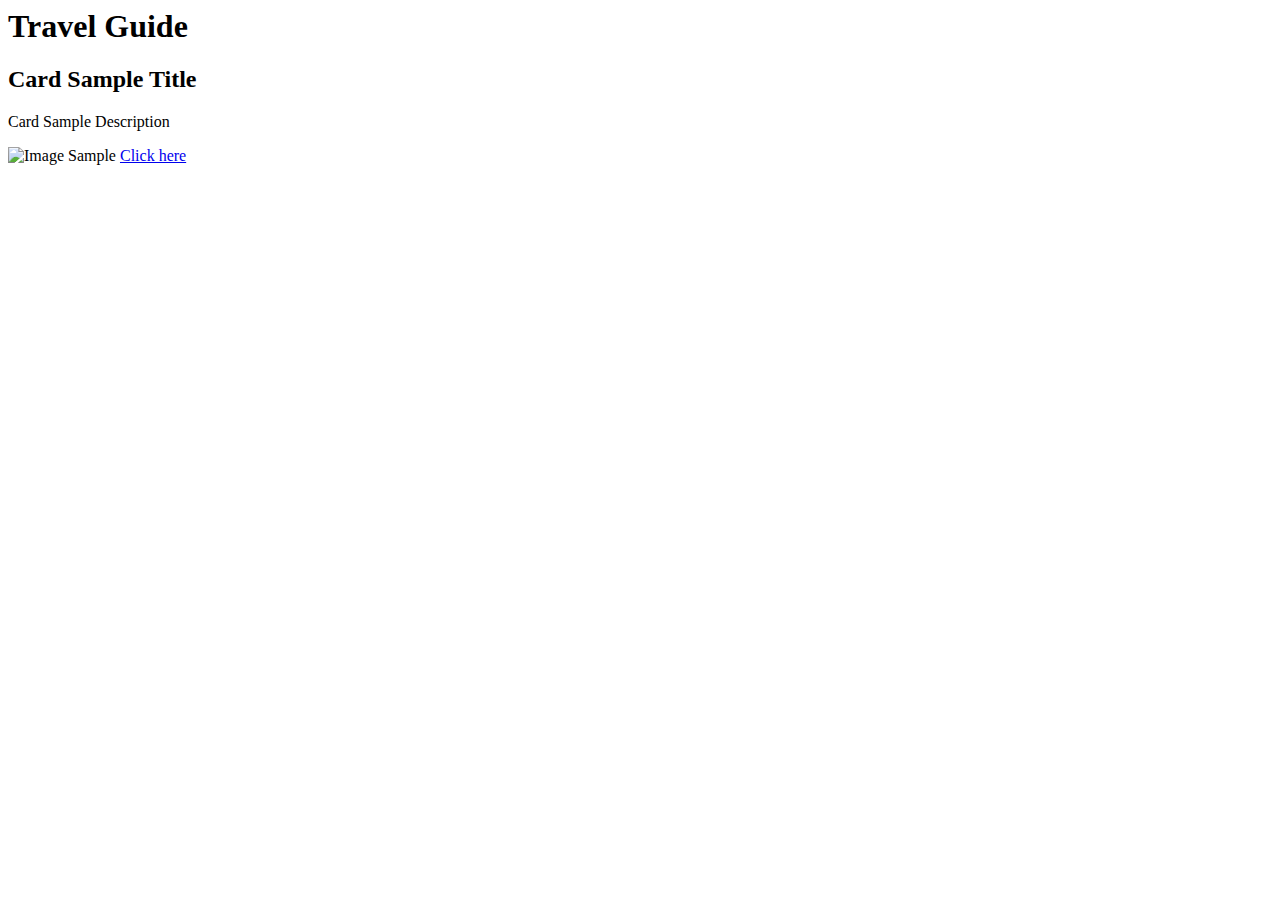
==== index.html @ 0eab5ecf "Setup of files, start of basic index with sample card" ====
<html lang="en">
    <head>
        <meta charset="UTF-8">
        <meta name="viewport" content="width=device-width, initial-scale=1.0">
        <title>Home</title>
        <link rel="stylesheet" type="text/css" href="styles.css">
    </head>
    <body>
        <header>
            <h1>Travel Guide</h1>
        </header>
        <section class="Card Sample">
            <h2>Card Sample Title</h2>
            <p>Card Sample Description</p>
            <img src="sample.jpg" alt="Image Sample">
            <a href="destination.html">Click here</a>
        </section>

        <script>
            // JavaScript code
           
        </script>
    </body>
</html>
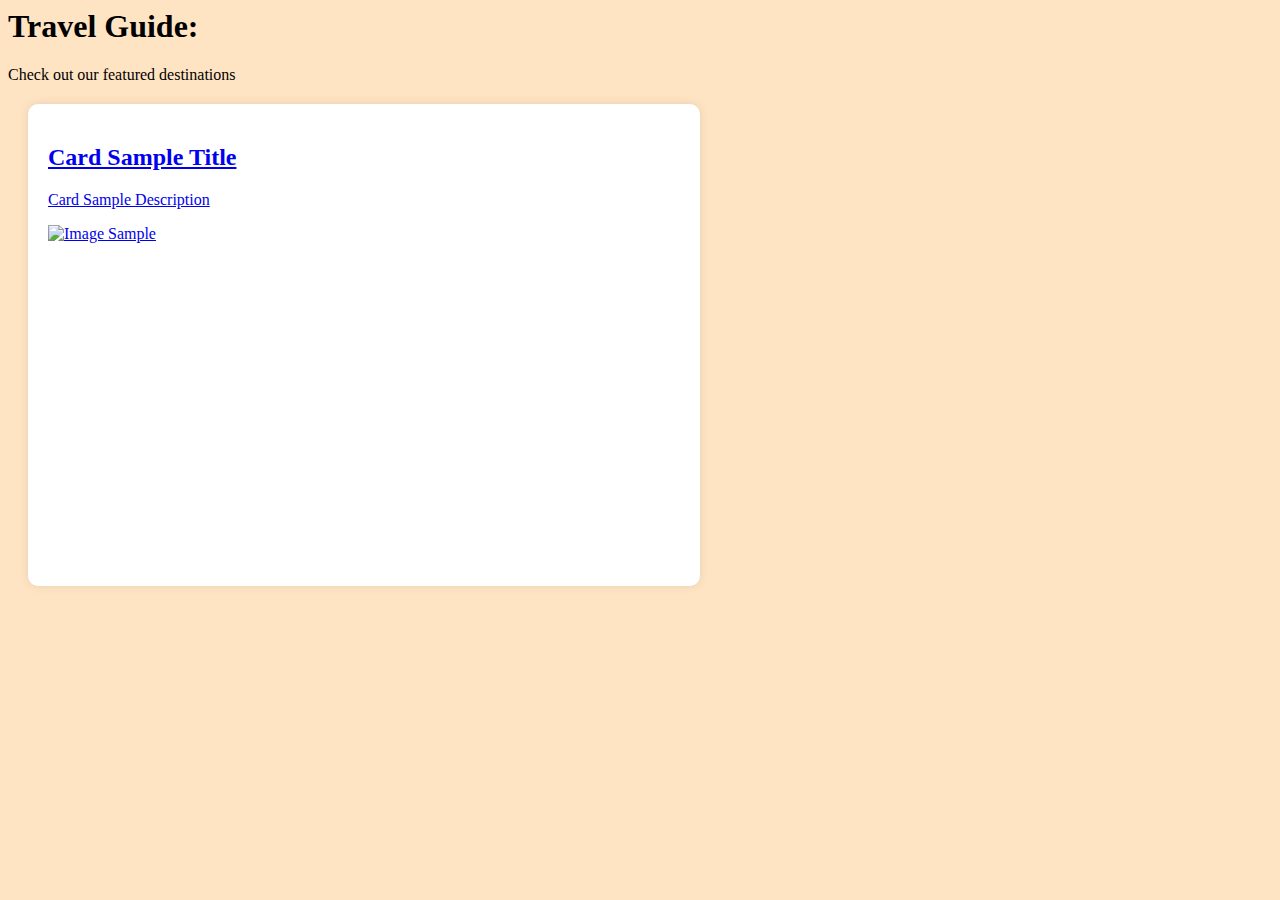
==== commit d6a0122d: "Destination constructor created, Styling of card and html, card json data, made card clickable" ====
--- a/index.html
+++ b/index.html
@@ -7,18 +7,17 @@
     </head>
     <body>
         <header>
-            <h1>Travel Guide</h1>
+            <h1><strong>Travel Guide:</strong></h1>
+            <p>Check out our featured destinations</p>
         </header>
-        <section class="Card Sample">
+        
+        <a href="destination.html" class="Card">
+            <section>
             <h2>Card Sample Title</h2>
             <p>Card Sample Description</p>
             <img src="sample.jpg" alt="Image Sample">
-            <a href="destination.html">Click here</a>
-        </section>
+            </section>
+        </a>
 
-        <script>
-            // JavaScript code
-           
-        </script>
     </body>
 </html>--- a/styles.css
+++ b/styles.css
@@ -0,0 +1,18 @@
+.card{
+    width: 50%;
+    height: 50%;
+    background-color: #fff;
+    border-radius: 10px;
+    padding: 20px;
+    margin: 20px;
+    box-shadow: 0 0 10px rgba(0, 0, 0, 0.1);
+    overflow: hidden;
+    position: relative;
+    display: flex;
+    flex-direction: column;
+    justify-content: space-between;
+}
+
+body {
+    background-color: bisque;
+}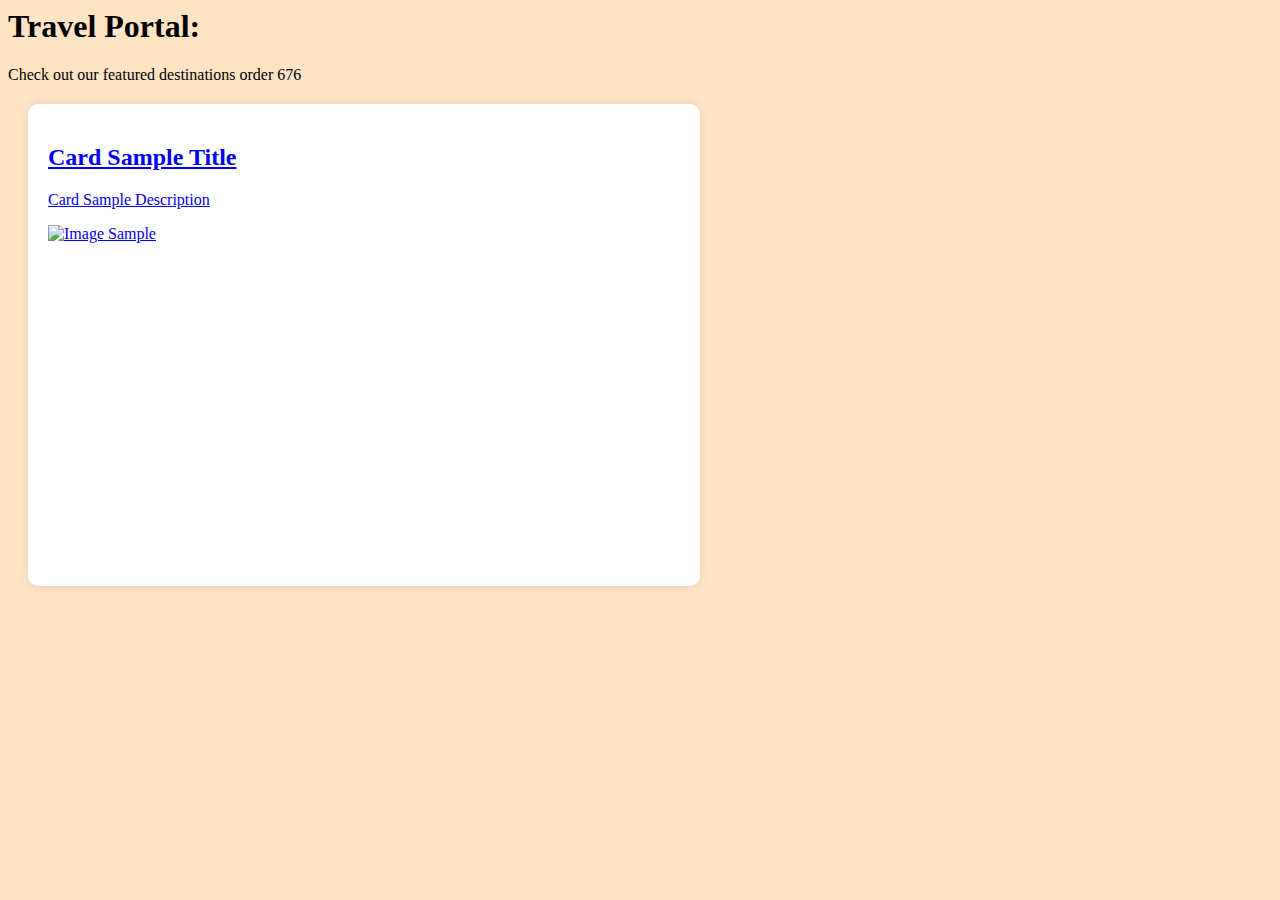
==== commit 0d95c73b: "Setup of Json file" ====
--- a/index.html
+++ b/index.html
@@ -2,19 +2,19 @@
     <head>
         <meta charset="UTF-8">
         <meta name="viewport" content="width=device-width, initial-scale=1.0">
-        <title>Home</title>
+        <title>Travel Portal</title>
         <link rel="stylesheet" type="text/css" href="styles.css">
     </head>
     <body>
         <header>
-            <h1><strong>Travel Guide:</strong></h1>
-            <p>Check out our featured destinations</p>
+            <h1><strong>Travel Portal:</strong></h1>
+            <p>Check out our featured destinations order 676</p>
         </header>
         
         <a href="destination.html" class="Card">
             <section>
-            <h2>Card Sample Title</h2>
-            <p>Card Sample Description</p>
+            <h2 class="Title">Card Sample Title</h2>
+            <p class="description">Card Sample Description</p>
             <img src="sample.jpg" alt="Image Sample">
             </section>
         </a>
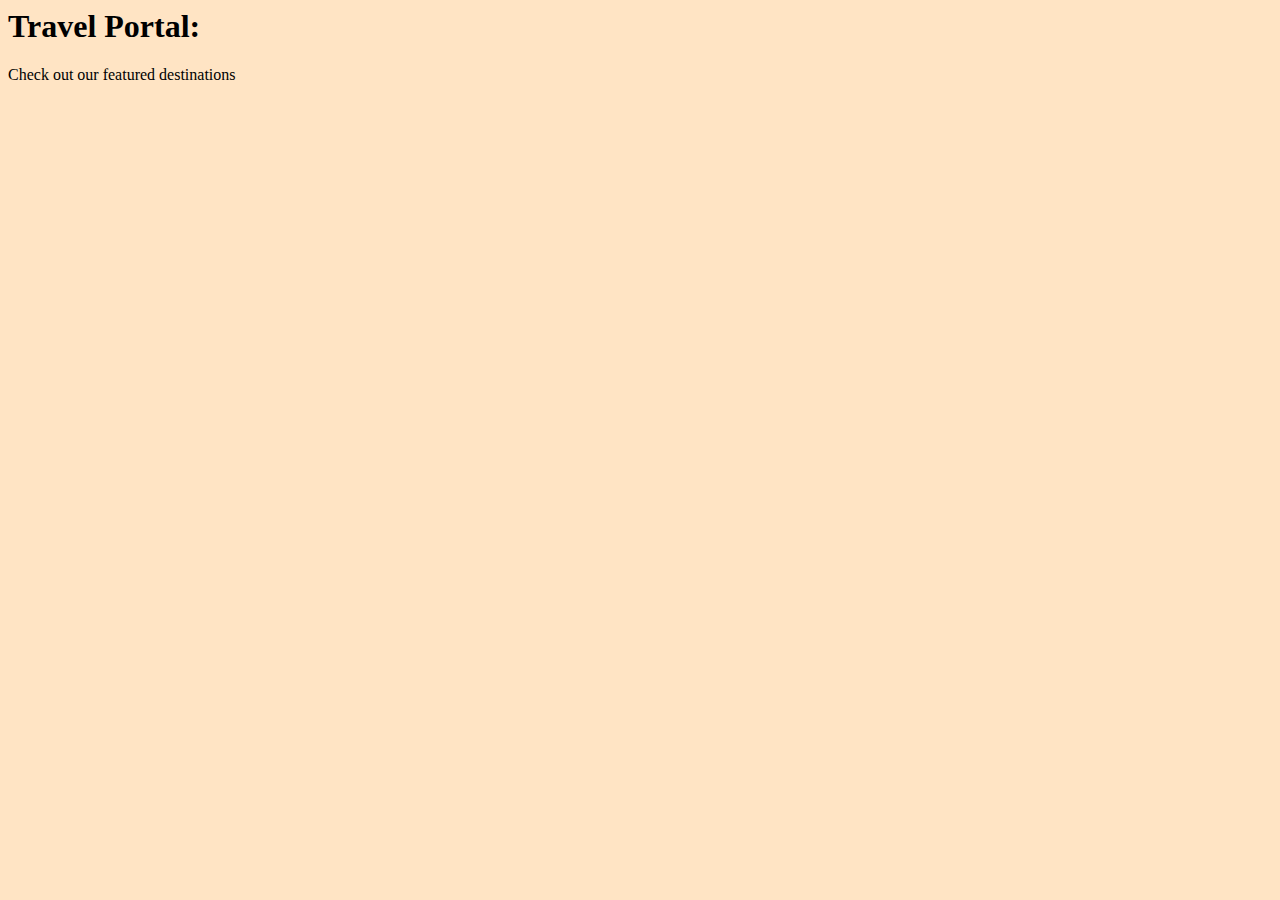
==== commit af652c3d: "setup for dynamic cards in index, setup of script file instead of tag, basic setup of destination" ====
--- a/index.html
+++ b/index.html
@@ -4,20 +4,16 @@
         <meta name="viewport" content="width=device-width, initial-scale=1.0">
         <title>Travel Portal</title>
         <link rel="stylesheet" type="text/css" href="styles.css">
+        <script src="script.js"></script>
     </head>
     <body>
         <header>
             <h1><strong>Travel Portal:</strong></h1>
-            <p>Check out our featured destinations order 676</p>
+            <p>Check out our featured destinations</p>
         </header>
         
-        <a href="destination.html" class="Card">
-            <section>
-            <h2 class="Title">Card Sample Title</h2>
-            <p class="description">Card Sample Description</p>
-            <img src="sample.jpg" alt="Image Sample">
-            </section>
-        </a>
-
+        <main id="destinations">
+            <!-- Destination cards will be dynamically added here -->
+        </main>
     </body>
 </html>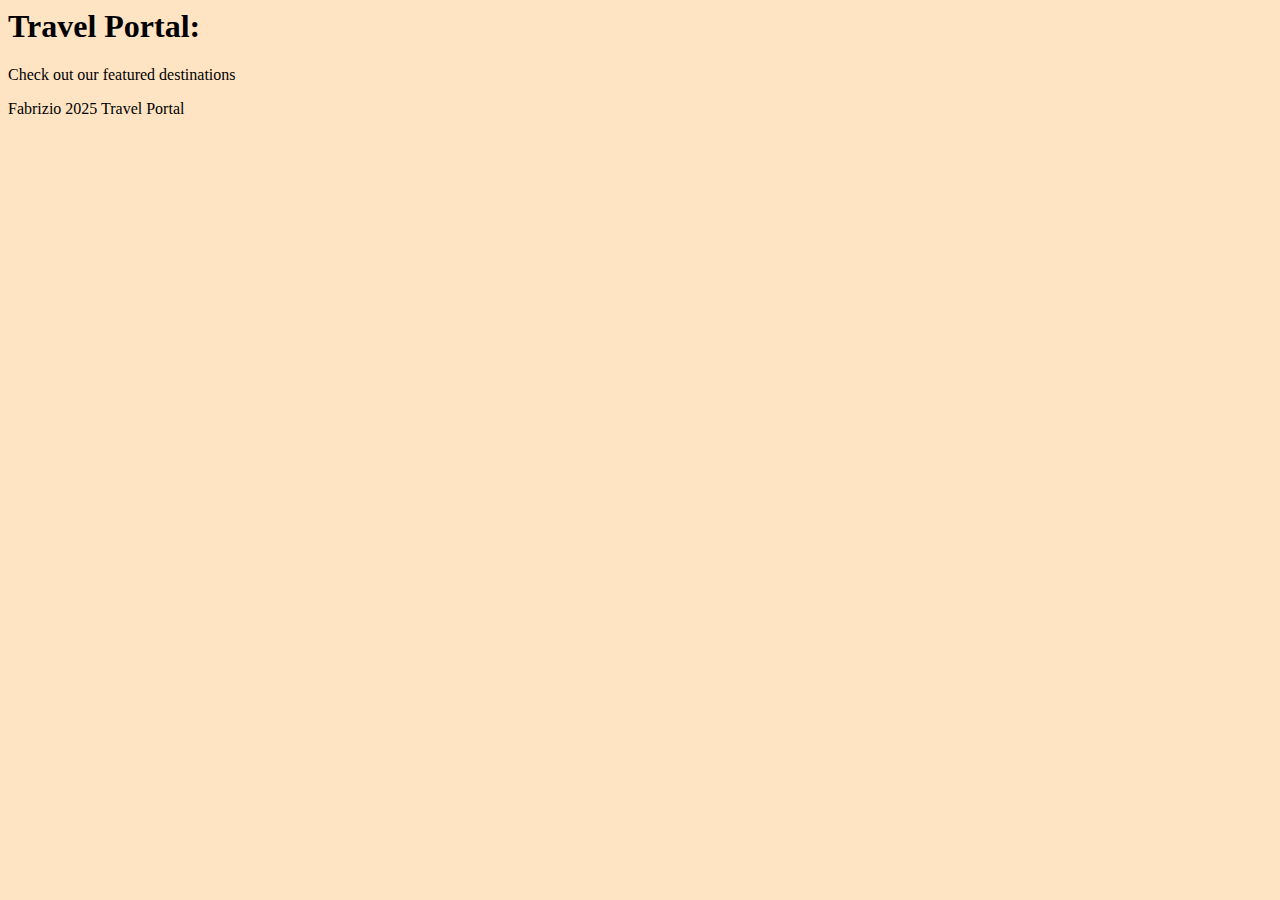
==== commit 1cb23609: "Move images into folder, fixing JSON, adding header" ====
--- a/index.html
+++ b/index.html
@@ -12,8 +12,9 @@
             <p>Check out our featured destinations</p>
         </header>
         
-        <main id="destinations">
-            <!-- Destination cards will be dynamically added here -->
-        </main>
+        <main id="destinations"></main>
+
+        <footer>
+            <p>Fabrizio 2025 Travel Portal</p>
     </body>
 </html>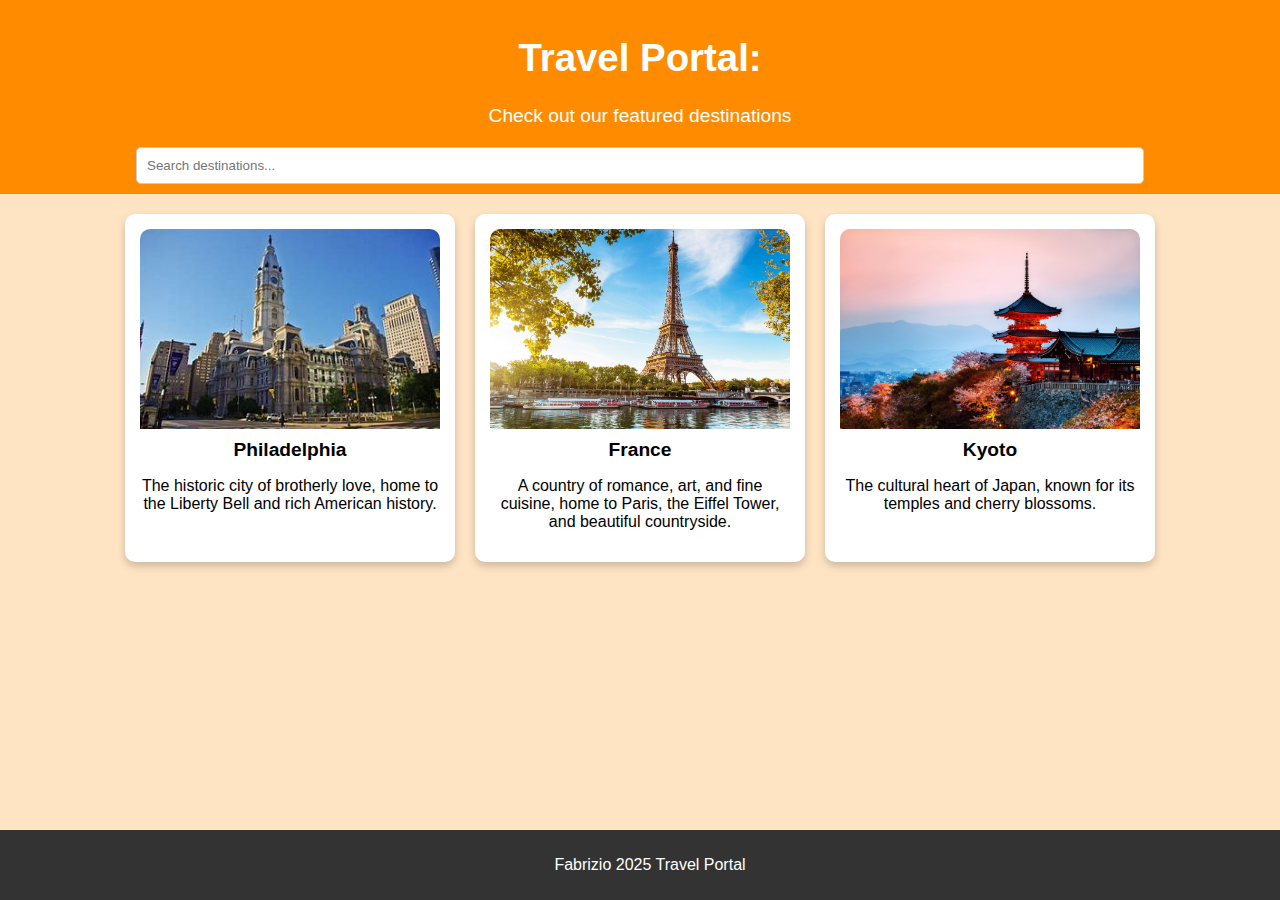
==== commit c8186484: "Added Search bar into html" ====
--- a/index.html
+++ b/index.html
@@ -10,8 +10,8 @@
         <header>
             <h1><strong>Travel Portal:</strong></h1>
             <p>Check out our featured destinations</p>
+            <input type="text" id="search-bar" placeholder="Search destinations..." />
         </header>
-        
         <main id="destinations"></main>
 
         <footer>
--- a/styles.css
+++ b/styles.css
@@ -1,18 +1,148 @@
-.card{
-    width: 50%;
-    height: 50%;
+body {
+    background-color: bisque;
+    font-family: 'Arial', sans-serif;
+    margin: 0;
+    padding: 0;
+}
+
+header {
+    text-align: center;
+    padding: 10px;
+    background-color: #ff8c00;
+    color: white;
+    font-family: 'Verdana', sans-serif;
+    font-size: 1.2rem;
+}
+
+footer {
+    text-align: center;
+    padding: 10px;
+    background-color: #333;
+    color: white;
+    font-family: 'Verdana', sans-serif;
+    font-size: 1rem;
+    position: fixed;
+    bottom: 0;
+    width: 100%;
+}
+
+#destinations {
+    display: flex;
+    flex-wrap: wrap;
+    justify-content: center;
+    gap: 20px;
+    padding: 20px;
+}
+
+.destination-card {
+    width: 300px;
     background-color: #fff;
     border-radius: 10px;
+    padding: 15px;
+    box-shadow: 0 4px 8px rgba(0, 0, 0, 0.2);
+    text-align: center;
+    transition: transform 0.3s ease-in-out;
+    text-decoration: none;
+    color: black;
+}
+
+.destination-card img {
+    width: 100%;
+    height: 200px;
+    object-fit: cover;
+    border-radius: 10px 10px 0 0;
+}
+
+.destination-card h3 {
+    margin: 10px 0;
+    font-size: 1.2rem;
+    font-family: 'Verdana', sans-serif;
+}
+
+.destination-card:hover {
+    transform: scale(1.05);
+}
+
+#destination-content {
+    max-width: 800px;
+    margin: 20px auto;
     padding: 20px;
-    margin: 20px;
-    box-shadow: 0 0 10px rgba(0, 0, 0, 0.1);
-    overflow: hidden;
-    position: relative;
+    background: white;
+    border-radius: 10px;
+    box-shadow: 0 4px 8px rgba(0, 0, 0, 0.2);
+    text-align: center;
+}
+
+#destination-img {
+    width: 100%;
+    max-height: 400px;
+    object-fit: cover;
+    border-radius: 10px;
+}
+
+#destination-description {
+    font-size: 1.1rem;
+    margin: 15px 0;
+    font-family: 'Arial', sans-serif;
+}
+
+#destination-itinerary {
+    text-align: left;
+    list-style: none;
+    padding: 0;
+}
+
+#destination-itinerary li {
+    background: #ffcc80;
+    padding: 10px;
+    margin: 5px 0;
+    border-radius: 5px;
+}
+
+.form-container {
+    background-color: #f9f9f9;
+    border-radius: 10px;
+    padding: 20px;
+    width: 80%;
+    margin: 20px auto;
+    box-shadow: 0 4px 8px rgba(0, 0, 0, 0.1);
+}
+
+form {
     display: flex;
     flex-direction: column;
-    justify-content: space-between;
+    align-items: center;
+    gap: 10px;
+    width: 100%;
 }
 
-body {
-    background-color: bisque;
-}+input {
+    padding: 10px;
+    width: 80%;
+    border: 1px solid #ccc;
+    border-radius: 5px;
+    background-color: #fff;
+}
+
+button {
+    padding: 10px 20px;
+    background: #ff8c00;
+    color: white;
+    border: none;
+    border-radius: 5px;
+    cursor: pointer;
+    font-size: 1rem;
+    width: 80%;
+    font-family: 'Arial', sans-serif;
+}
+
+button:hover {
+    background: #e67e22;
+}
+
+#destination-map {
+    width: 100%;
+    height: 300px;
+    border: none;
+    margin-top: 15px;
+}
